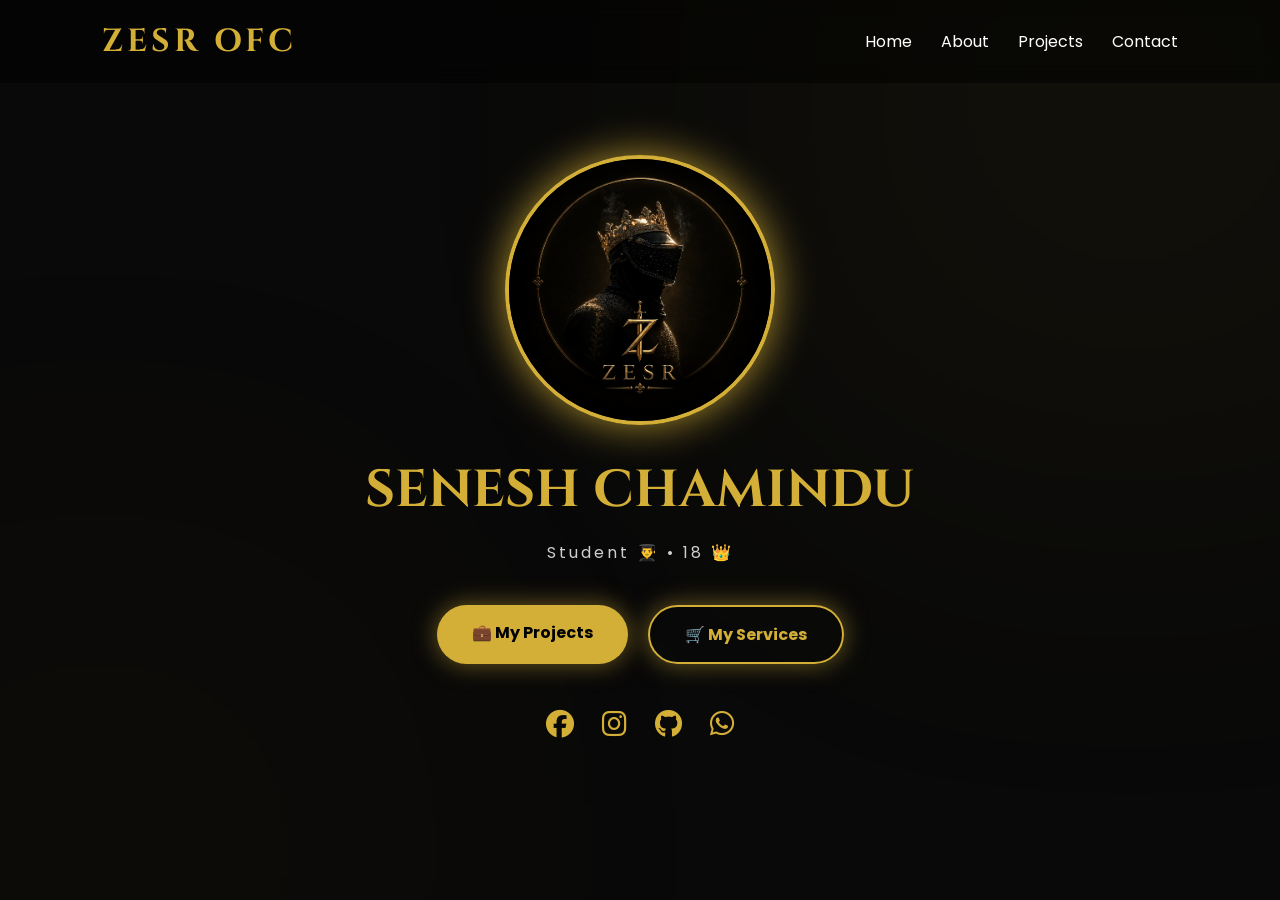
==== index.html @ d9a5f287 "Fix services link and clean up HTML structure Updated the link to the services page and ensured prop" ====
<!DOCTYPE html>
<html lang="en">
<head>
<meta charset="UTF-8">
<meta name="viewport" content="width=device-width, initial-scale=1.0">

<title>ZESR OFFICIAL</title>

<link rel="stylesheet" href="style.css">

<link rel="stylesheet"
href="https://cdnjs.cloudflare.com/ajax/libs/font-awesome/6.6.0/css/all.min.css">

</head>
<body>

<header>

<div class="logo">
    ZESR OFC
</div>

<nav>
    <a href="#">Home</a>
    <a href="#">About</a>
    <a href="#">Projects</a>
    <a href="#">Contact</a>
</nav>

</header>

<section class="hero">

<img src="logo.png" class="profile">

<h1>SENESH CHAMINDU</h1>

<p>Student 👨‍🎓 •  18 👑</p>

<div class="buttons">

<a href="#" class="btn">

💼 My Projects
</a>


<a href="services/services.html" class="btn outline">

 🛒 My Services
</a>

</div>

<div class="social">

<a href="#"><i class="fab fa-facebook"></i></a>

<a href="#"><i class="fab fa-instagram"></i></a>

<a href="#"><i class="fab fa-github"></i></a>

<a href="https://wa.me/94761393578"><i class="fab fa-whatsapp"></i></a>

</div>

</body>
</html>
---- style.css ----
/* Google Font */
@import url('https://fonts.googleapis.com/css2?family=Cinzel:wght@500;700&family=Poppins:wght@300;400;600&display=swap');

*{
    margin:0;
    padding:0;
    box-sizing:border-box;
}

body{
    background:#090909;
    color:#fff;
    font-family:'Poppins',sans-serif;
    overflow-x:hidden;
}

/* Header */

header{
    width:100%;
    padding:20px 8%;
    display:flex;
    justify-content:space-between;
    align-items:center;
    position:fixed;
    top:0;
    left:0;
    z-index:100;
    background:rgba(0,0,0,.45);
    backdrop-filter:blur(10px);
}

.logo{
    font-family:'Cinzel',serif;
    font-size:32px;
    color:#d4af37;
    font-weight:bold;
    letter-spacing:4px;
}

nav a{
    color:#fff;
    text-decoration:none;
    margin-left:25px;
    transition:.3s;
}

nav a:hover{
    color:#d4af37;
}

/* Hero */

.hero{
    min-height:100vh;
    display:flex;
    flex-direction:column;
    justify-content:center;
    align-items:center;
    text-align:center;
    padding:120px 20px;
}

.profile{
    width:270px;
    height:270px;
    border-radius:50%;
    object-fit:cover;
    border:4px solid #d4af37;
    box-shadow:0 0 40px rgba(212,175,55,.8);
    animation:float 4s ease-in-out infinite;
}

.hero h1{
    margin-top:30px;
    font-size:52px;
    font-family:'Cinzel',serif;
    color:#d4af37;
}

.hero p{
    margin-top:15px;
    color:#cfcfcf;
    letter-spacing:3px;
}

/* Buttons */

.buttons{
    margin-top:40px;
    display:flex;
    gap:20px;
    flex-wrap:wrap;
    justify-content:center;
}

.btn{
    text-decoration:none;
    color:#000;
    background:#d4af37;
    padding:15px 35px;
    border-radius:40px;
    font-weight:bold;
    transition:.3s;
    box-shadow:0 0 25px rgba(212,175,55,.5);
}

.btn:hover{
    transform:translateY(-5px);
    box-shadow:0 0 40px rgba(212,175,55,.8);
}

.outline{
    background:transparent;
    border:2px solid #d4af37;
    color:#d4af37;
}

.outline:hover{
    background:#d4af37;
    color:#000;
}

/* Social */

.social{
    margin-top:40px;
}

.social a{
    color:#d4af37;
    font-size:28px;
    margin:0 12px;
    transition:.3s;
}

.social a:hover{
    color:#fff;
    transform:scale(1.2);
}

/* Floating Animation */

@keyframes float{
    0%{
        transform:translateY(0);
    }

    50%{
        transform:translateY(-12px);
    }

    100%{
        transform:translateY(0);
    }
}

/* Background Glow */

body::before{
    content:"";
    position:fixed;
    width:600px;
    height:600px;
    background:#d4af37;
    filter:blur(220px);
    opacity:.08;
    top:-200px;
    right:-150px;
    z-index:-1;
}

body::after{
    content:"";
    position:fixed;
    width:500px;
    height:500px;
    background:#ff9900;
    filter:blur(220px);
    opacity:.05;
    bottom:-200px;
    left:-150px;
    z-index:-1;
}

/* Mobile */

@media(max-width:768px){

header{
    padding:20px;
}

nav{
    display:none;
}

.hero h1{
    font-size:36px;
}

.profile{
    width:220px;
    height:220px;
}

.buttons{
    flex-direction:column;
    width:100%;
}

.btn{
    width:90%;
    margin:auto;
}

}
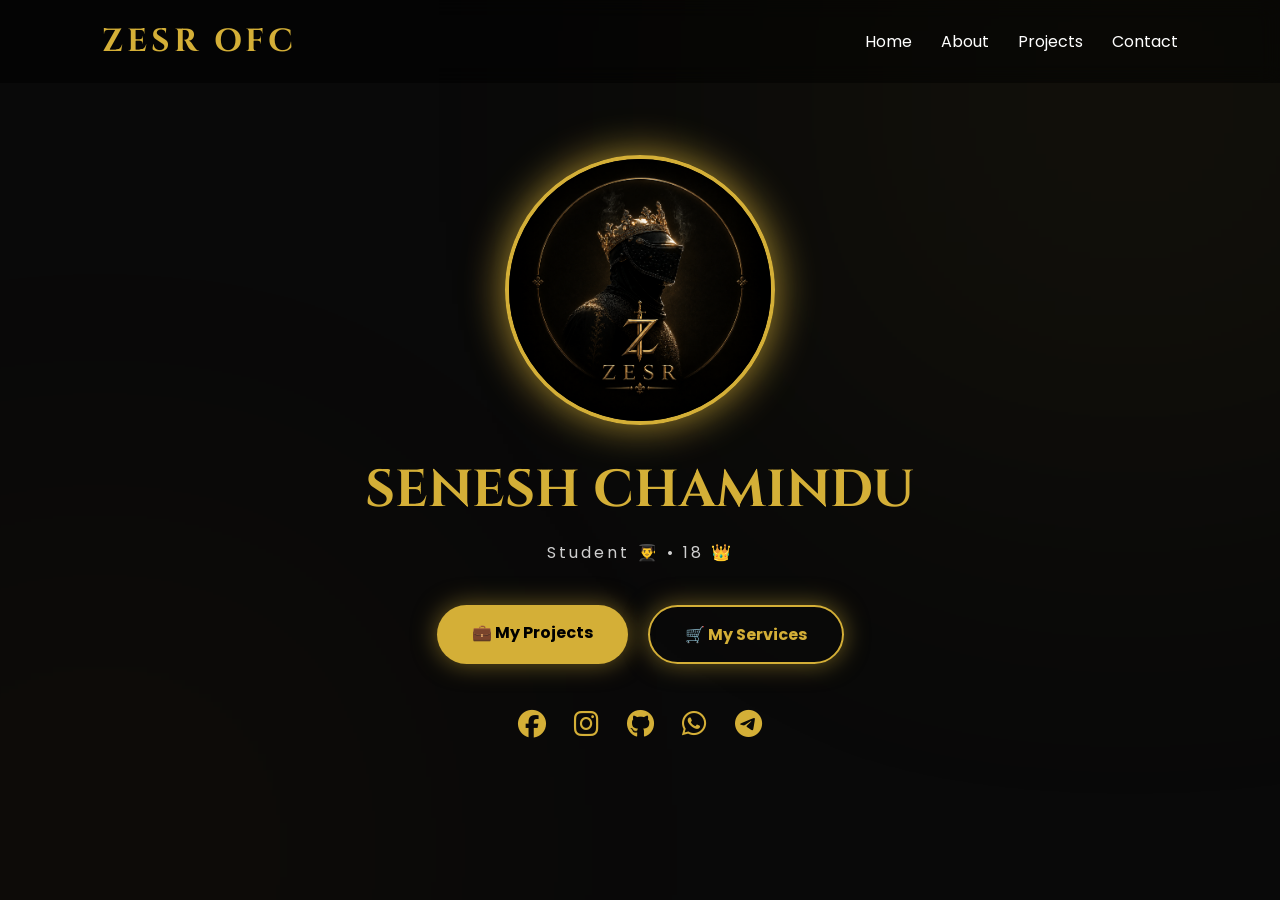
==== commit 08185f2c: "Update social media links in index.html Updated social media links to include Telegram and modified " ====
--- a/index.html
+++ b/index.html
@@ -54,14 +54,14 @@
 
 <div class="social">
 
-<a href="#"><i class="fab fa-facebook"></i></a>
+<a href="https://www.facebook.com/share/1H3ga4K5vY/"><i class="fab fa-facebook"></i></a>
 
-<a href="#"><i class="fab fa-instagram"></i></a>
+<a href="https://www.instagram.com/senesh.chamindu?igsh=MXVobnA3YmJ1eGRyMQ=="><i class="fab fa-instagram"></i></a>
 
-<a href="#"><i class="fab fa-github"></i></a>
+<a href="https://github.com/SeneshChamindu"><i class="fab fa-github"></i></a>
 
 <a href="https://wa.me/94761393578"><i class="fab fa-whatsapp"></i></a>
-
+<a href="https://t.me/+94775862392"><i class="fab fa-telegram"></i></a>
 </div>
 
 </body>
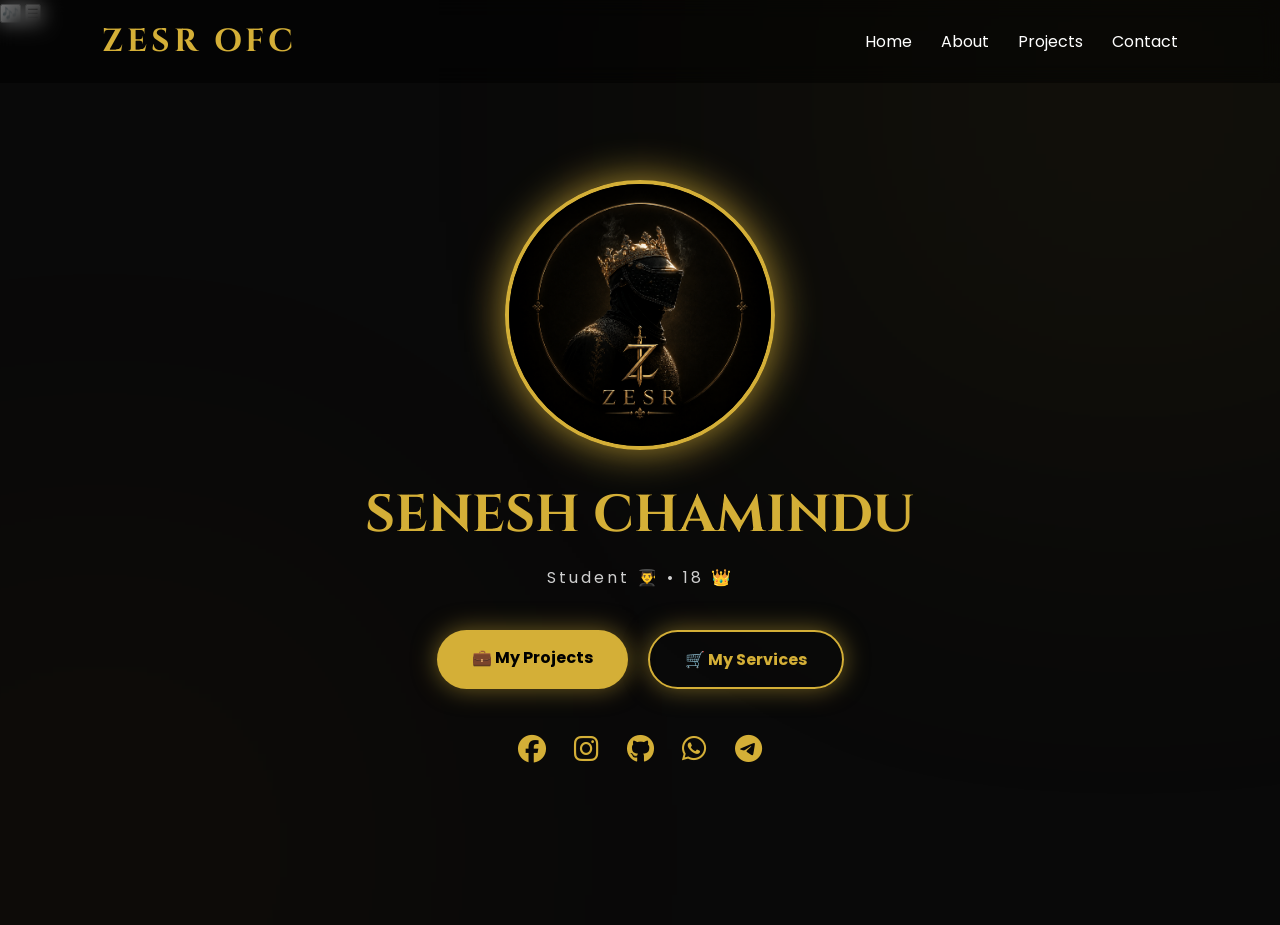
==== commit 18d4771a: "Add music buttons and background audio Added music controls and background audio to the page." ====
--- a/index.html
+++ b/index.html
@@ -12,7 +12,15 @@
 href="https://cdnjs.cloudflare.com/ajax/libs/font-awesome/6.6.0/css/all.min.css">
 
 </head>
-<body>
+<body><div class="top-buttons">
+    <button id="musicBtn">🎶</button>
+    <button id="menuBtn">☰</button>
+</div>
+
+<audio id="bgMusic" loop>
+    <source src="music/song.mp3" type="audio/mpeg">
+</audio>
+
 
 <header>
 
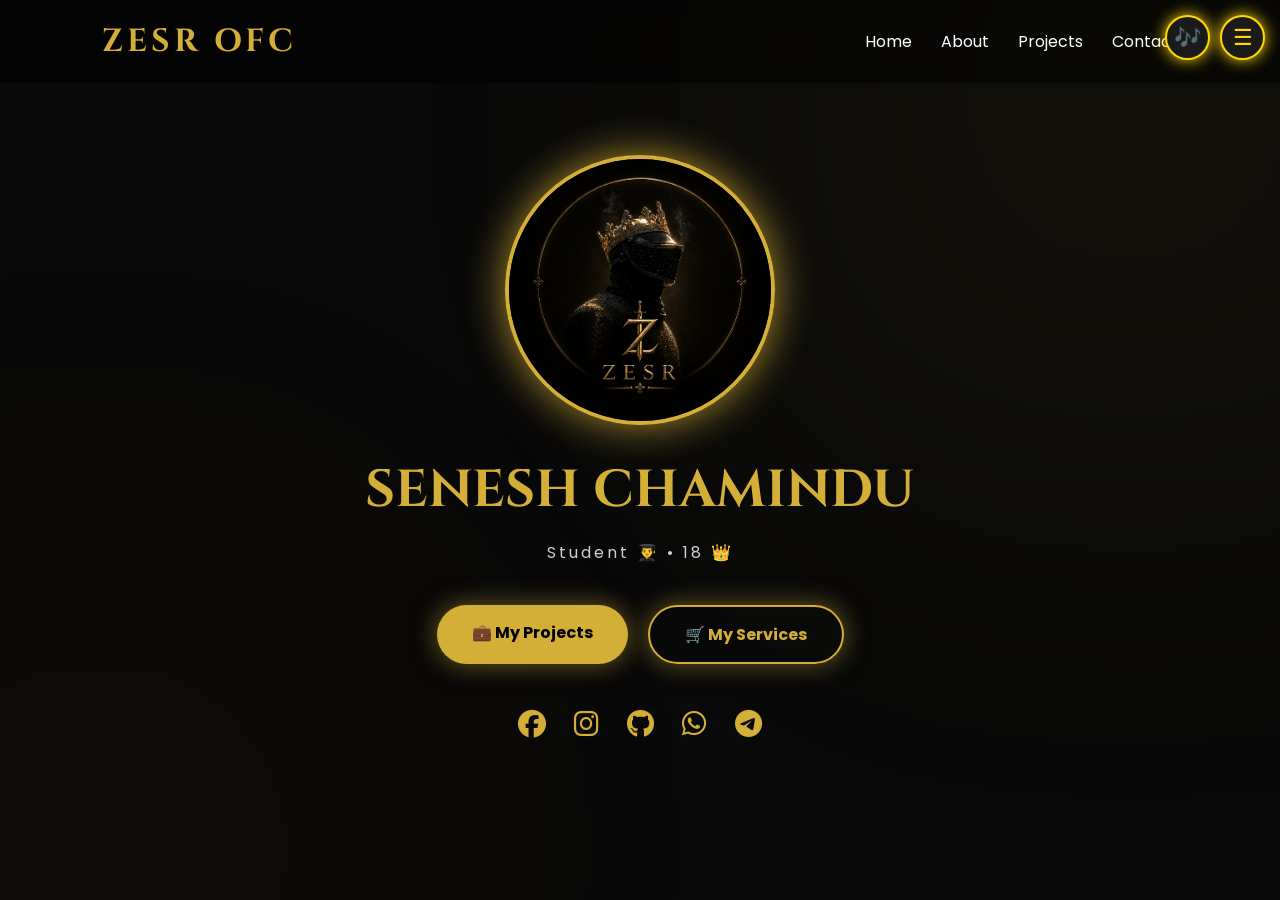
==== commit 8489d9f8: "Fix audio source and clean up HTML Updated audio source path and fixed HTML structure." ====
--- a/index.html
+++ b/index.html
@@ -18,7 +18,7 @@
 </div>
 
 <audio id="bgMusic" loop>
-    <source src="music/song.mp3" type="audio/mpeg">
+    <source src="song.mp3" type="audio/mpeg">
 </audio>
 
 
--- a/style.css
+++ b/style.css
@@ -215,3 +215,30 @@
 }
 
 }
+.top-buttons{
+    position: fixed;
+    top: 15px;
+    right: 15px;
+    display: flex;
+    gap: 10px;
+    z-index: 999999;
+}
+
+.top-buttons button{
+    width: 45px;
+    height: 45px;
+    border-radius: 50%;
+    border: 2px solid #FFD700;
+    background: #1a1a1a;
+    color: #FFD700;
+    font-size: 22px;
+    cursor: pointer;
+    box-shadow: 0 0 15px #FFD700;
+    transition: 0.3s;
+}
+
+.top-buttons button:hover{
+    background: #FFD700;
+    color: #000;
+    transform: scale(1.1);
+}
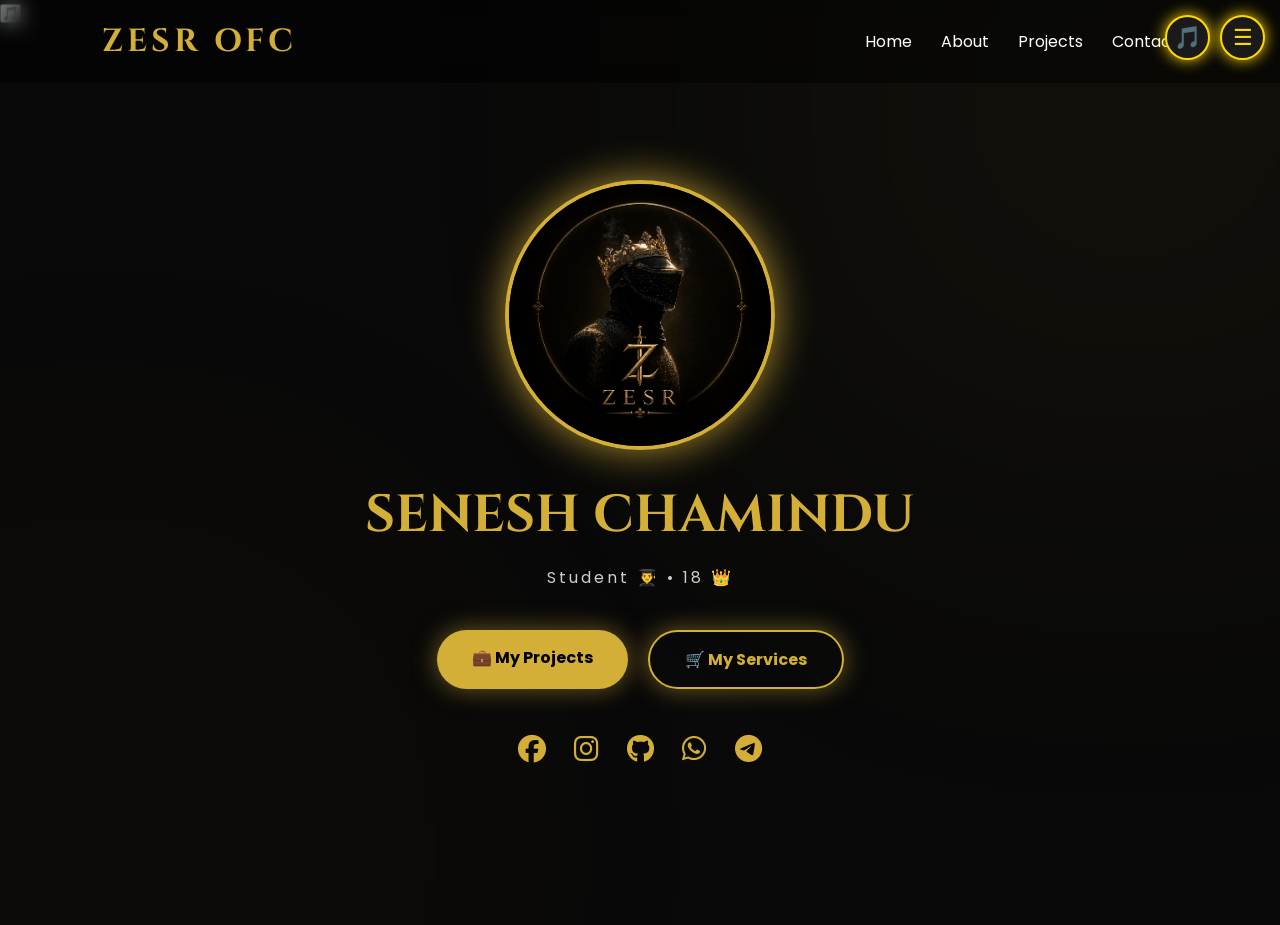
==== commit 7b48437d: "Fix button icon and clean up HTML structure" ====
--- a/index.html
+++ b/index.html
@@ -13,9 +13,11 @@
 
 </head>
 <body><div class="top-buttons">
-    <button id="musicBtn">🎶</button>
+    <button id="musicBtn">🎵</button>
     <button id="menuBtn">☰</button>
 </div>
+
+<button id="musicBtn">🎵</button>
 
 <audio id="bgMusic" loop>
     <source src="song.mp3" type="audio/mpeg">
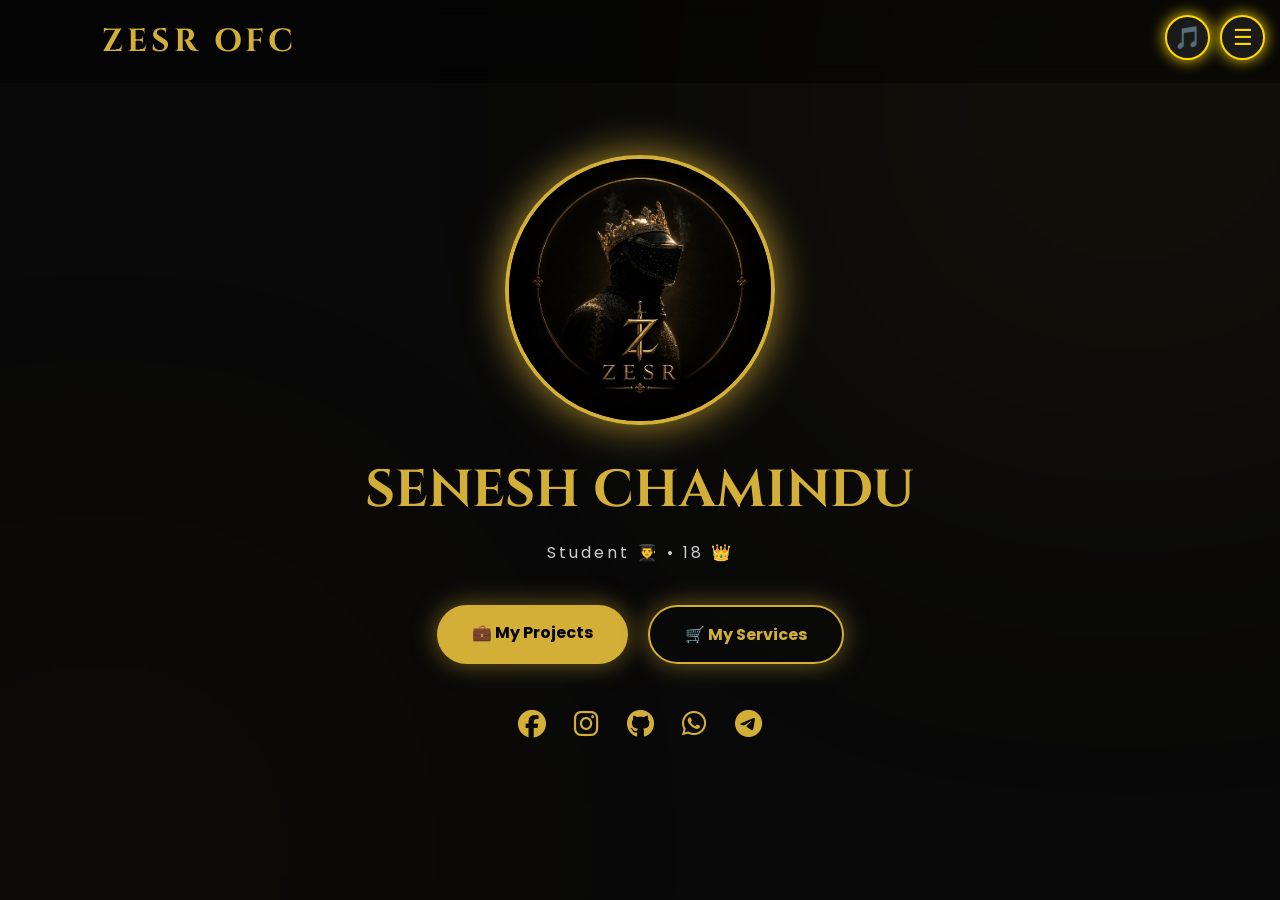
==== commit abe09f20: "Refactor index.html structure and remove duplicates" ====
--- a/index.html
+++ b/index.html
@@ -17,25 +17,12 @@
     <button id="menuBtn">☰</button>
 </div>
 
-<button id="musicBtn">🎵</button>
-
-<audio id="bgMusic" loop>
-    <source src="song.mp3" type="audio/mpeg">
-</audio>
-
 
 <header>
 
 <div class="logo">
     ZESR OFC
 </div>
-
-<nav>
-    <a href="#">Home</a>
-    <a href="#">About</a>
-    <a href="#">Projects</a>
-    <a href="#">Contact</a>
-</nav>
 
 </header>
 
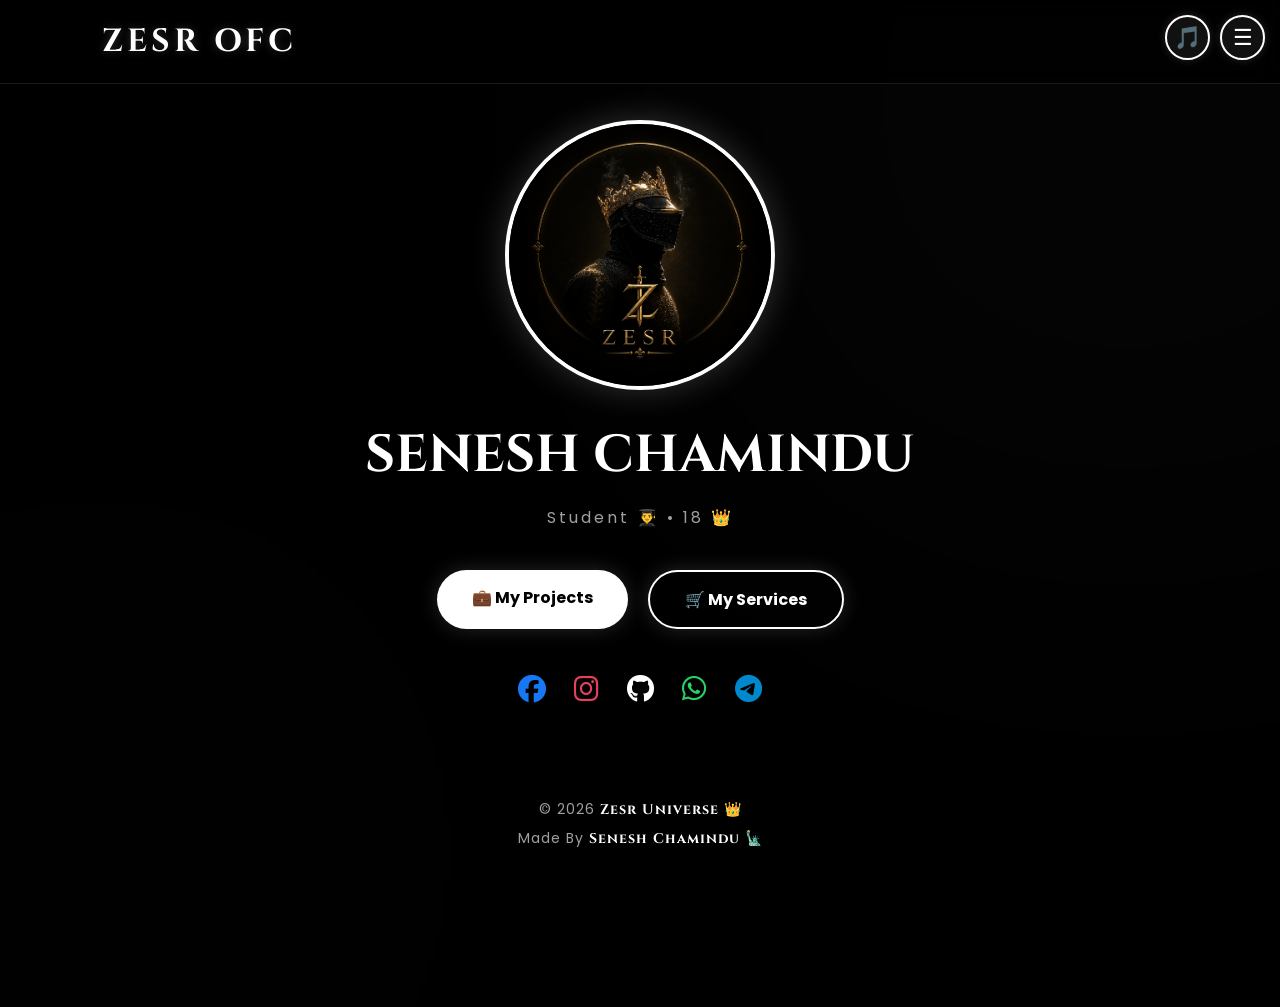
==== commit a967a529: "Add footer section with wave animation Added footer with wave animation and copyright information." ====
--- a/index.html
+++ b/index.html
@@ -60,6 +60,19 @@
 <a href="https://wa.me/94761393578"><i class="fab fa-whatsapp"></i></a>
 <a href="https://t.me/+94775862392"><i class="fab fa-telegram"></i></a>
 </div>
+<footer class="footer">
 
+    <!-- WAVE ANIMATION -->
+    <div class="footer-wave">
+        <svg viewBox="0 0 1440 120" preserveAspectRatio="none">
+            <path d="M0,64L48,80C96,96,192,128,288,128C384,128,480,96,576,90.7C672,85,768,107,864,112C960,117,1056,107,1152,90.7C1248,75,1344,53,1392,42.7L1440,32L1440,120L1392,120C1344,120,1248,120,1152,120C1056,120,960,120,864,120C768,120,672,120,576,120C480,120,384,120,288,120C192,120,96,120,48,120L0,120Z"></path>
+        </svg>
+    </div>
+
+    <div class="footer-bottom">
+        <p>© 2026 <span>Zesr Universe</span> 👑</p>
+        <p>Made By <span>Senesh Chamindu</span> 🗽</p>
+    </div>
+</footer>
 </body>
 </html>
--- a/style.css
+++ b/style.css
@@ -8,14 +8,13 @@
 }
 
 body{
-    background:#090909;
-    color:#fff;
+    background:#000000;
+    color:#EAEAEA;
     font-family:'Poppins',sans-serif;
     overflow-x:hidden;
 }
 
 /* Header */
-
 header{
     width:100%;
     padding:20px 8%;
@@ -26,31 +25,41 @@
     top:0;
     left:0;
     z-index:100;
-    background:rgba(0,0,0,.45);
-    backdrop-filter:blur(10px);
+    background:rgba(0,0,0,.7);
+    backdrop-filter:blur(12px);
+    border-bottom:1px solid rgba(255,255,255,.1);
 }
 
 .logo{
     font-family:'Cinzel',serif;
     font-size:32px;
-    color:#d4af37;
+    color:#FFFFFF;
     font-weight:bold;
     letter-spacing:4px;
+    text-shadow:0 0 10px rgba(255,255,255,.2);
+    transition: all .4s ease;
+    cursor:pointer;
+}
+
+/* Logo Hover Animation */
+.logo:hover{
+    transform: scale(1.08);
+    letter-spacing: 6px;
+    text-shadow: 0 0 20px rgba(255,255,255,.6), 0 0 40px rgba(255,255,255,.3);
 }
 
 nav a{
-    color:#fff;
+    color:#CCCCCC;
     text-decoration:none;
     margin-left:25px;
     transition:.3s;
 }
 
 nav a:hover{
-    color:#d4af37;
+    color:#FFFFFF;
 }
 
 /* Hero */
-
 .hero{
     min-height:100vh;
     display:flex;
@@ -66,8 +75,8 @@
     height:270px;
     border-radius:50%;
     object-fit:cover;
-    border:4px solid #d4af37;
-    box-shadow:0 0 40px rgba(212,175,55,.8);
+    border:4px solid #FFFFFF;
+    box-shadow:0 0 35px rgba(255,255,255,.2);
     animation:float 4s ease-in-out infinite;
 }
 
@@ -75,17 +84,16 @@
     margin-top:30px;
     font-size:52px;
     font-family:'Cinzel',serif;
-    color:#d4af37;
+    color:#FFFFFF;
 }
 
 .hero p{
     margin-top:15px;
-    color:#cfcfcf;
+    color:#A0A0A0;
     letter-spacing:3px;
 }
 
 /* Buttons */
-
 .buttons{
     margin-top:40px;
     display:flex;
@@ -97,74 +105,70 @@
 .btn{
     text-decoration:none;
     color:#000;
-    background:#d4af37;
+    background:#FFFFFF;
     padding:15px 35px;
     border-radius:40px;
     font-weight:bold;
     transition:.3s;
-    box-shadow:0 0 25px rgba(212,175,55,.5);
+    box-shadow:0 0 20px rgba(255,255,255,.15);
 }
 
 .btn:hover{
     transform:translateY(-5px);
-    box-shadow:0 0 40px rgba(212,175,55,.8);
+    box-shadow:0 0 30px rgba(255,255,255,.3);
+    background:#E0E0E0;
 }
 
 .outline{
     background:transparent;
-    border:2px solid #d4af37;
-    color:#d4af37;
+    border:2px solid #FFFFFF;
+    color:#FFFFFF;
 }
 
 .outline:hover{
-    background:#d4af37;
-    color:#000;
-}
-
-/* Social */
-
+    background:#FFFFFF;
+    color:#000000;
+}
+
+/* Social - ORIGINAL BRAND COLORS */
 .social{
     margin-top:40px;
 }
 
 .social a{
-    color:#d4af37;
     font-size:28px;
     margin:0 12px;
     transition:.3s;
+    display:inline-block;
 }
 
 .social a:hover{
-    color:#fff;
-    transform:scale(1.2);
-}
+    transform:scale(1.2) translateY(-3px);
+}
+
+/* Brand Colors */
+.social a:nth-child(1){ color:#1877F2; } /* Facebook */
+.social a:nth-child(2){ color:#E4405F; } /* Instagram */
+.social a:nth-child(3){ color:#FFFFFF; } /* Github */
+.social a:nth-child(4){ color:#25D366; } /* WhatsApp */
+.social a:nth-child(5){ color:#0088CC; } /* Telegram */
 
 /* Floating Animation */
-
 @keyframes float{
-    0%{
-        transform:translateY(0);
-    }
-
-    50%{
-        transform:translateY(-12px);
-    }
-
-    100%{
-        transform:translateY(0);
-    }
-}
-
-/* Background Glow */
-
+    0%{ transform:translateY(0); }
+    50%{ transform:translateY(-12px); }
+    100%{ transform:translateY(0); }
+}
+
+/* Background Glow - White only */
 body::before{
     content:"";
     position:fixed;
     width:600px;
     height:600px;
-    background:#d4af37;
-    filter:blur(220px);
-    opacity:.08;
+    background:#FFFFFF;
+    filter:blur(250px);
+    opacity:.04;
     top:-200px;
     right:-150px;
     z-index:-1;
@@ -175,70 +179,115 @@
     position:fixed;
     width:500px;
     height:500px;
-    background:#ff9900;
-    filter:blur(220px);
-    opacity:.05;
+    background:#888888;
+    filter:blur(250px);
+    opacity:.03;
     bottom:-200px;
     left:-150px;
     z-index:-1;
 }
 
 /* Mobile */
-
 @media(max-width:768px){
-
-header{
-    padding:20px;
-}
-
-nav{
-    display:none;
-}
-
-.hero h1{
-    font-size:36px;
-}
-
-.profile{
-    width:220px;
-    height:220px;
-}
-
-.buttons{
-    flex-direction:column;
-    width:100%;
-}
-
-.btn{
-    width:90%;
-    margin:auto;
-}
-
-}
+header{ padding:20px; }
+nav{ display:none; }
+.hero h1{ font-size:36px; }
+.profile{ width:220px; height:220px; }
+.buttons{ flex-direction:column; width:100%; }
+.btn{ width:90%; margin:auto; }
+}
+
 .top-buttons{
     position: fixed;
     top: 15px;
     right: 15px;
     display: flex;
     gap: 10px;
-    z-index: 999999;
+    z-index: 999;
 }
 
 .top-buttons button{
     width: 45px;
     height: 45px;
     border-radius: 50%;
-    border: 2px solid #FFD700;
-    background: #1a1a1a;
-    color: #FFD700;
+    border: 2px solid #FFFFFF;
+    background: #111;
+    color: #FFFFFF;
     font-size: 22px;
     cursor: pointer;
-    box-shadow: 0 0 15px #FFD700;
+    box-shadow: 0 0 10px rgba(255,255,255,.15);
     transition: 0.3s;
 }
 
 .top-buttons button:hover{
-    background: #FFD700;
-    color: #000;
+    background: #FFFFFF;
+    color: #000000;
     transform: scale(1.1);
 }
+/* Footer Wave */
+.footer{
+    position:relative;
+    background:#000;
+    color:#A0A0A0;
+    padding:80px 20px 30px; /* padding-top wadi kale wave ekata */
+    text-align:center;
+    font-family:'Poppins',sans-serif;
+    margin-top:auto;
+}
+
+.footer-wave{
+    position:absolute;
+    top:-1px;
+    left:0;
+    width:100%;
+    overflow:hidden;
+    line-height:0;
+}
+
+.footer-wave svg{
+    position:relative;
+    display:block;
+    width:calc(100% + 1.3px);
+    height:80px;
+}
+
+.footer-wave path{
+    fill:#000000; /* background ekata same color */
+    animation: wave 10s linear infinite;
+}
+
+@keyframes wave{
+    0%{ transform:translateX(0); }
+    50%{ transform:translateX(-25%); }
+    100%{ transform:translateX(0); }
+}
+
+/* Footer Bottom Text */
+.footer-bottom{
+    position:relative;
+    z-index:2;
+}
+
+.footer-bottom p{
+    margin:8px 0;
+    font-size:14px;
+    letter-spacing:1px;
+}
+
+.footer-bottom span{
+    color:#FFFFFF;
+    font-family:'Cinzel',serif;
+    font-weight:700;
+    transition:.3s;
+}
+
+.footer-bottom span:hover{
+    text-shadow:0 0 12px rgba(255,255,255,.7);
+}
+
+/* Mobile */
+@media(max-width:768px){
+    .footer-wave svg{
+        height:50px;
+    }
+}
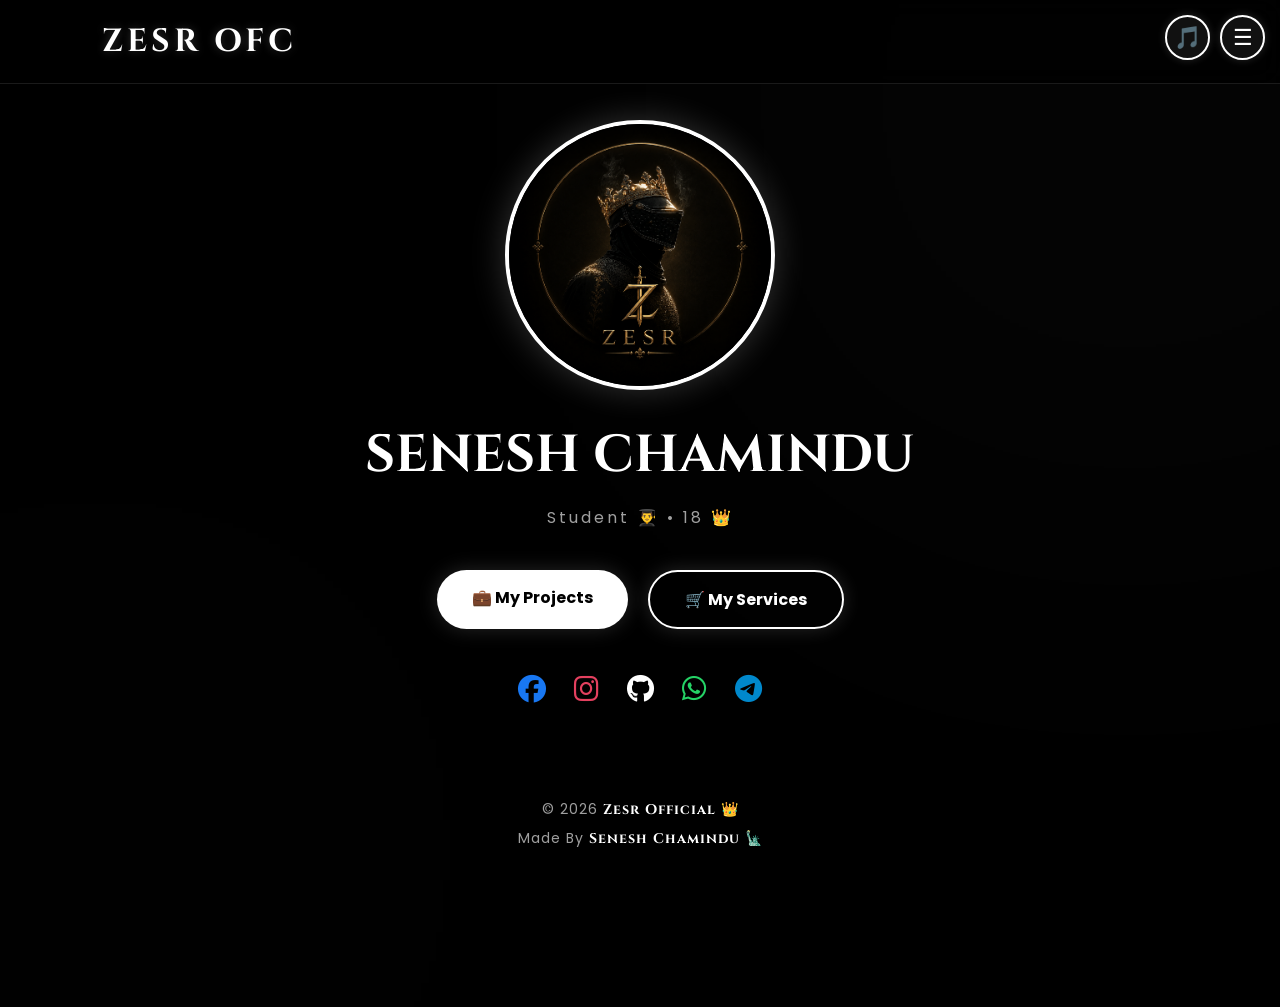
==== commit c4694bf7: "Update index.html" ====
--- a/index.html
+++ b/index.html
@@ -70,7 +70,7 @@
     </div>
 
     <div class="footer-bottom">
-        <p>© 2026 <span>Zesr Universe</span> 👑</p>
+        <p>© 2026 <span>Zesr Official</span> 👑</p>
         <p>Made By <span>Senesh Chamindu</span> 🗽</p>
     </div>
 </footer>
